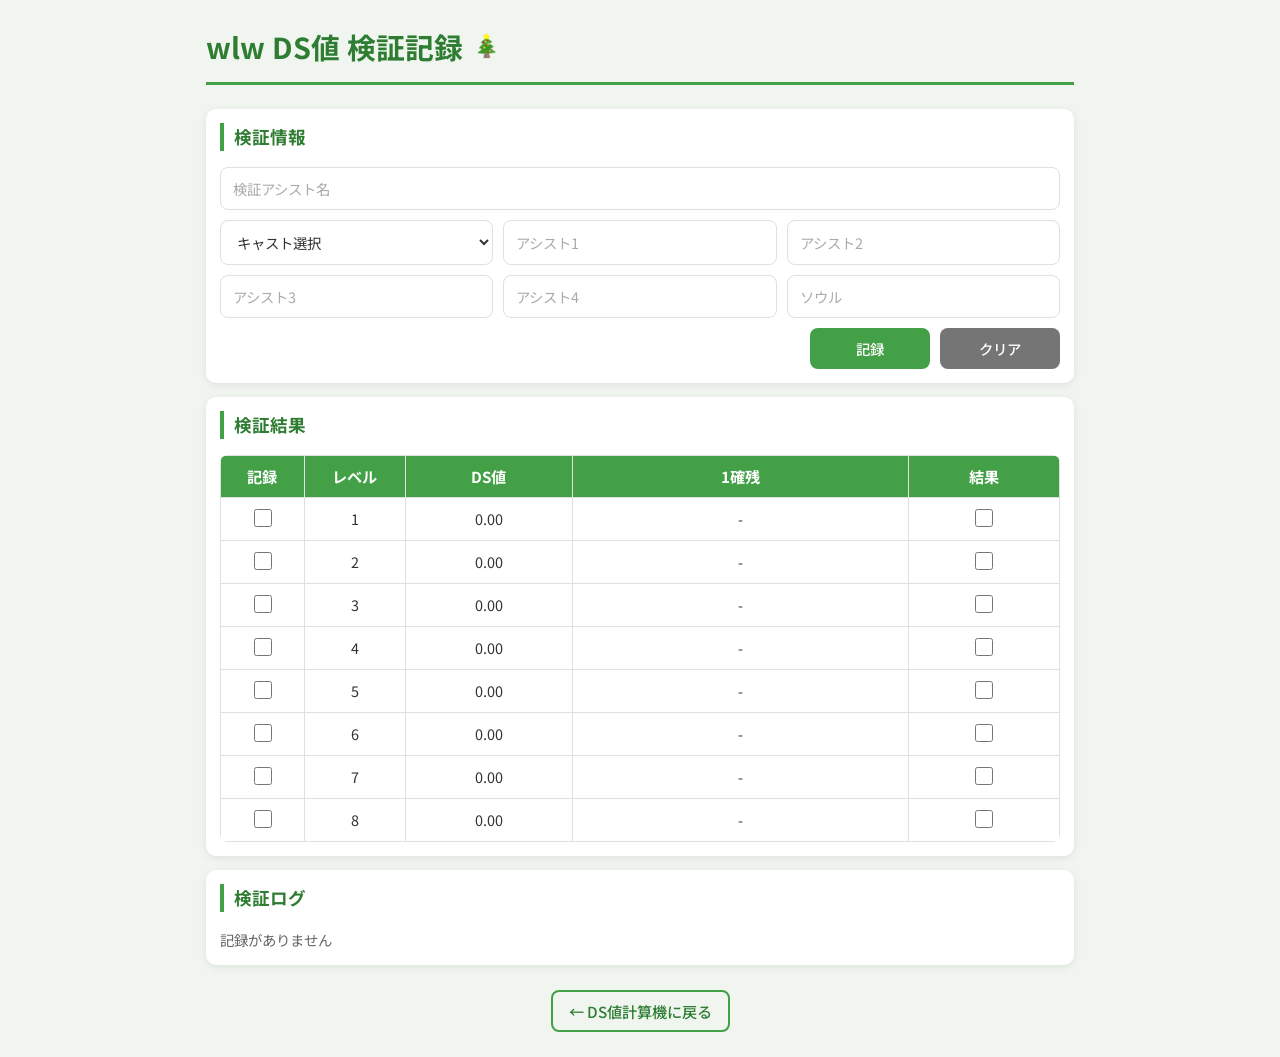
==== Measurement.html @ 7641c210 "検証ページのUIを調整 - 各ブロック名を「検証情報」「検証結果」「検証ログ」に変更 - 「検証アシスト名」のプレースホルダーから「（直打ち）」を削除 - 「CB」列ヘッダーを「記録」に変更 - 1確" ====
<!DOCTYPE html>
<html lang="ja">
<head>
  <meta charset="UTF-8">
  <meta name="viewport" content="width=device-width, initial-scale=1.0">
  <title>DS値検証記録 - wlw</title>
  <link rel="preconnect" href="https://fonts.googleapis.com">
  <link rel="preconnect" href="https://fonts.gstatic.com" crossorigin>
  <link href="https://fonts.googleapis.com/css2?family=Noto+Sans+JP:wght@400;500;700&display=swap" rel="stylesheet">
  <link rel="stylesheet" href="measurement.css">
</head>
<body>
<div class="container">

<h2>
  wlw DS値 検証記録
  <img src="topicon.png" alt="うさみみ" class="title-icon">
</h2>

<!-- ブロック1: 検証情報 -->
<section class="card">
  <h3>検証情報</h3>
  <div class="search-container">

    <!-- 1段目: 検証アシスト名 -->
    <div class="search-row">
      <div class="box full-box">
        <input type="text" id="measureAssistName" placeholder="検証アシスト名">
      </div>
    </div>

    <!-- 2段目: キャスト選択・アシスト1・アシスト2 -->
    <div class="search-row">
      <div class="box">
        <select id="castSelect">
          <option value="">キャスト選択</option>
        </select>
      </div>
      <div class="box">
        <input type="text" id="search1" placeholder="アシスト1">
        <div class="suggestions" id="sug1"></div>
      </div>
      <div class="box">
        <input type="text" id="search2" placeholder="アシスト2">
        <div class="suggestions" id="sug2"></div>
      </div>
    </div>

    <!-- 3段目: アシスト3・アシスト4・ソウル -->
    <div class="search-row">
      <div class="box">
        <input type="text" id="search3" placeholder="アシスト3">
        <div class="suggestions" id="sug3"></div>
      </div>
      <div class="box">
        <input type="text" id="search4" placeholder="アシスト4">
        <div class="suggestions" id="sug4"></div>
      </div>
      <div class="box">
        <input type="text" id="search5" placeholder="ソウル">
        <div class="suggestions" id="sug5"></div>
      </div>
    </div>

    <!-- 4段目: 記録・クリアボタン -->
    <div class="search-row search-row-btns">
      <div class="box">
        <button id="recordButton">記録</button>
      </div>
      <div class="box">
        <button id="clearButton" class="btn-secondary">クリア</button>
      </div>
    </div>

  </div>
</section>

<!-- ブロック2: 検証結果テーブル -->
<section class="card">
  <h3>検証結果</h3>
  <div class="table-wrapper">
    <table id="measureTable">
      <thead>
        <tr>
          <th>記録</th>
          <th>レベル</th>
          <th>DS値</th>
          <th>1確残</th>
          <th>結果</th>
        </tr>
      </thead>
      <tbody>
        <!-- JavaScriptで8行生成 -->
      </tbody>
    </table>
  </div>
</section>

<!-- ブロック3: 検証ログ -->
<section class="card">
  <h3>検証ログ</h3>
  <div id="logContainer">
    <p class="no-log">記録がありません</p>
  </div>
</section>

<!-- 記録確認モーダル -->
<div id="recordModal" class="modal hidden">
  <div class="modal-overlay" id="modalOverlay"></div>
  <div class="modal-content">
    <h4>現在の検証結果を保存しますか？</h4>
    <textarea id="supplementInput" placeholder="補足情報（任意）" rows="3"></textarea>
    <div class="modal-buttons">
      <button id="confirmRecord">OK</button>
      <button id="cancelRecord">キャンセル</button>
    </div>
  </div>
</div>

<div class="back-link">
  <a href="index.html">← DS値計算機に戻る</a>
</div>

</div><!-- /.container -->

<script src="measurement.js"></script>
</body>
</html>
---- measurement.css ----
/* ===== 変数 ===== */
:root {
  --accent: #43a047;
  --accent-dark: #2e7d32;
  --accent-light: #e8f5e9;
  --bg: #f0f5f0;
  --card-bg: #ffffff;
  --text: #333333;
  --text-muted: #666666;
  --border: #e0e0e0;
  --radius: 10px;
  --shadow: 0 2px 8px rgba(0, 0, 0, 0.08);
}

/* ===== ベース ===== */
*, *::before, *::after {
  box-sizing: border-box;
}

body {
  font-family: 'Noto Sans JP', sans-serif;
  background-color: var(--bg);
  color: var(--text);
  margin: 0;
  padding: 0;
  line-height: 1.6;
}

/* ===== コンテナ ===== */
.container {
  max-width: 900px;
  margin: 0 auto;
  padding: 24px 16px;
}

/* ===== 見出し ===== */
h2 {
  font-size: 1.8rem;
  font-weight: 700;
  color: var(--accent-dark);
  margin: 0 0 24px 0;
  padding-bottom: 12px;
  border-bottom: 3px solid var(--accent);
  display: flex;
  align-items: center;
  gap: 8px;
}

h3 {
  font-size: 1.1rem;
  font-weight: 700;
  color: var(--accent-dark);
  margin: 0 0 16px 0;
  padding-left: 10px;
  border-left: 4px solid var(--accent);
}

h4 {
  font-size: 1rem;
  font-weight: 700;
  color: var(--accent-dark);
  margin: 0 0 12px 0;
}

/* ===== カードセクション ===== */
.card {
  background-color: var(--card-bg);
  border-radius: var(--radius);
  box-shadow: var(--shadow);
  padding: 14px;
  margin-bottom: 14px;
}

/* ===== 検索ボックス周り ===== */
.search-container {
  display: flex;
  flex-direction: column;
  gap: 10px;
}

.search-row {
  display: flex;
  gap: 10px;
}

.search-row-btns {
  justify-content: flex-end;
}

.search-row-btns .box {
  flex: 0 0 120px;
}

.box {
  display: inline-block;
  position: relative;
  flex: 1 1 0;
}

.full-box {
  flex: 1 1 100%;
}

input[type="text"], input[type="number"], select {
  font-family: 'Noto Sans JP', sans-serif;
  font-size: 0.9rem;
  padding: 10px 12px;
  border: 1.5px solid var(--border);
  border-radius: 8px;
  width: 100%;
  height: 100%;
  background-color: #fff;
  color: var(--text);
  transition: border-color 0.2s, box-shadow 0.2s;
  outline: none;
}

select {
  cursor: pointer;
}

input[type="text"]:focus, input[type="number"]:focus, select:focus {
  border-color: var(--accent);
  box-shadow: 0 0 0 3px rgba(67, 160, 71, 0.15);
}

input::placeholder {
  color: #aaa;
}

button {
  font-family: 'Noto Sans JP', sans-serif;
  font-size: 0.9rem;
  font-weight: 500;
  padding: 10px 16px;
  border: none;
  border-radius: 8px;
  background-color: var(--accent);
  color: #fff;
  cursor: pointer;
  width: 100%;
  height: 100%;
  transition: background-color 0.2s, transform 0.1s;
}

button:hover {
  background-color: var(--accent-dark);
}

button:active {
  transform: scale(0.97);
}

.btn-secondary {
  background-color: #757575;
}

.btn-secondary:hover {
  background-color: #616161;
}

/* ===== サジェスト ===== */
.suggestions {
  border: 1.5px solid transparent;
  max-height: 150px;
  overflow-y: auto;
  margin-top: 4px;
  position: absolute;
  background-color: white;
  z-index: -1;
  width: 100%;
  border-radius: 8px;
}

.active-border {
  border-color: var(--accent);
  box-shadow: var(--shadow);
  z-index: 1000;
}

.suggestions div {
  padding: 8px 12px;
  cursor: pointer;
  transition: background-color 0.15s ease;
  font-size: 0.9rem;
}

.suggestions div:hover {
  background-color: var(--accent-light);
}

/* ===== テーブル ===== */
.table-wrapper {
  overflow-x: auto;
  -webkit-overflow-scrolling: touch;
  width: 100%;
  border-radius: 8px;
}

#measureTable {
  width: 100%;
  table-layout: fixed;
  border-collapse: collapse;
}

th, td {
  border: 1px solid var(--border);
  padding: 8px 6px;
  text-align: center;
  overflow: hidden;
  white-space: nowrap;
  text-overflow: ellipsis;
}

th {
  font-size: 0.95rem;
  font-weight: 700;
  background-color: var(--accent);
  color: #fff;
}

td {
  font-size: 0.9rem;
  background-color: #fff;
}

tbody tr:hover td {
  background-color: var(--accent-light);
}

/* ===== 検証テーブル列幅 ===== */
#measureTable th:nth-child(1),
#measureTable td:nth-child(1) { width: 10%; } /* CB */
#measureTable th:nth-child(2),
#measureTable td:nth-child(2) { width: 12%; } /* レベル */
#measureTable th:nth-child(3),
#measureTable td:nth-child(3) { width: 20%; } /* DS値 */
#measureTable th:nth-child(4),
#measureTable td:nth-child(4) { width: 40%; } /* 1確残 */
#measureTable th:nth-child(5),
#measureTable td:nth-child(5) { width: 18%; } /* 結果 */

/* ===== チェックボックス ===== */
input[type="checkbox"] {
  width: 18px;
  height: 18px;
  cursor: pointer;
  accent-color: var(--accent);
}

/* ===== ログ表示 ===== */
#logContainer {
  display: flex;
  flex-direction: column;
  gap: 10px;
}

.no-log {
  color: var(--text-muted);
  font-size: 0.9rem;
  margin: 0;
}

.log-entry {
  background-color: var(--accent-light);
  border-left: 4px solid var(--accent);
  border-radius: 6px;
  padding: 10px 14px;
  font-size: 0.88rem;
}

.log-header {
  font-weight: 700;
  color: var(--accent-dark);
  margin-bottom: 4px;
  word-break: break-all;
}

.log-line {
  padding: 1px 0 1px 8px;
  color: var(--text);
  word-break: break-all;
}

.log-supplement {
  margin-top: 6px;
  padding-top: 6px;
  border-top: 1px solid #c8e6c9;
  color: var(--text-muted);
  font-size: 0.85rem;
}

.result-ok {
  color: #2e7d32;
  font-weight: 700;
}

.result-ng {
  color: #c62828;
  font-weight: 700;
}

/* ===== モーダル ===== */
.modal {
  position: fixed;
  inset: 0;
  z-index: 9999;
  display: flex;
  align-items: center;
  justify-content: center;
}

.modal.hidden {
  display: none;
}

.modal-overlay {
  position: absolute;
  inset: 0;
  background-color: rgba(0, 0, 0, 0.4);
}

.modal-content {
  position: relative;
  background-color: #fff;
  border-radius: var(--radius);
  box-shadow: 0 8px 32px rgba(0, 0, 0, 0.18);
  padding: 24px;
  width: 90%;
  max-width: 420px;
  z-index: 1;
}

.modal-content h4 {
  margin-bottom: 14px;
}

.modal-content textarea {
  font-family: 'Noto Sans JP', sans-serif;
  font-size: 0.9rem;
  width: 100%;
  padding: 10px 12px;
  border: 1.5px solid var(--border);
  border-radius: 8px;
  resize: vertical;
  outline: none;
  color: var(--text);
  transition: border-color 0.2s;
}

.modal-content textarea:focus {
  border-color: var(--accent);
  box-shadow: 0 0 0 3px rgba(67, 160, 71, 0.15);
}

.modal-buttons {
  display: flex;
  gap: 10px;
  margin-top: 14px;
}

.modal-buttons button {
  flex: 1;
  padding: 10px;
}

#cancelRecord {
  background-color: #757575;
}

#cancelRecord:hover {
  background-color: #616161;
}

/* ===== 戻るリンク ===== */
.back-link {
  text-align: center;
  padding: 20px 0 8px;
}

.back-link a {
  color: var(--accent-dark);
  text-decoration: none;
  font-size: 0.95rem;
  font-weight: 500;
  padding: 8px 16px;
  border: 2px solid var(--accent);
  border-radius: 8px;
  transition: background-color 0.2s, color 0.2s;
}

.back-link a:hover {
  background-color: var(--accent);
  color: #fff;
}

/* ===== アイコン ===== */
.title-icon {
  width: 32px;
  height: 32px;
  vertical-align: middle;
}

/* ===== レスポンシブ ===== */
@media screen and (max-width: 500px) {
  h2 {
    font-size: 1.4rem;
  }

  input[type="text"], input[type="number"], select, button {
    font-size: 14px;
    width: 100%;
  }
}
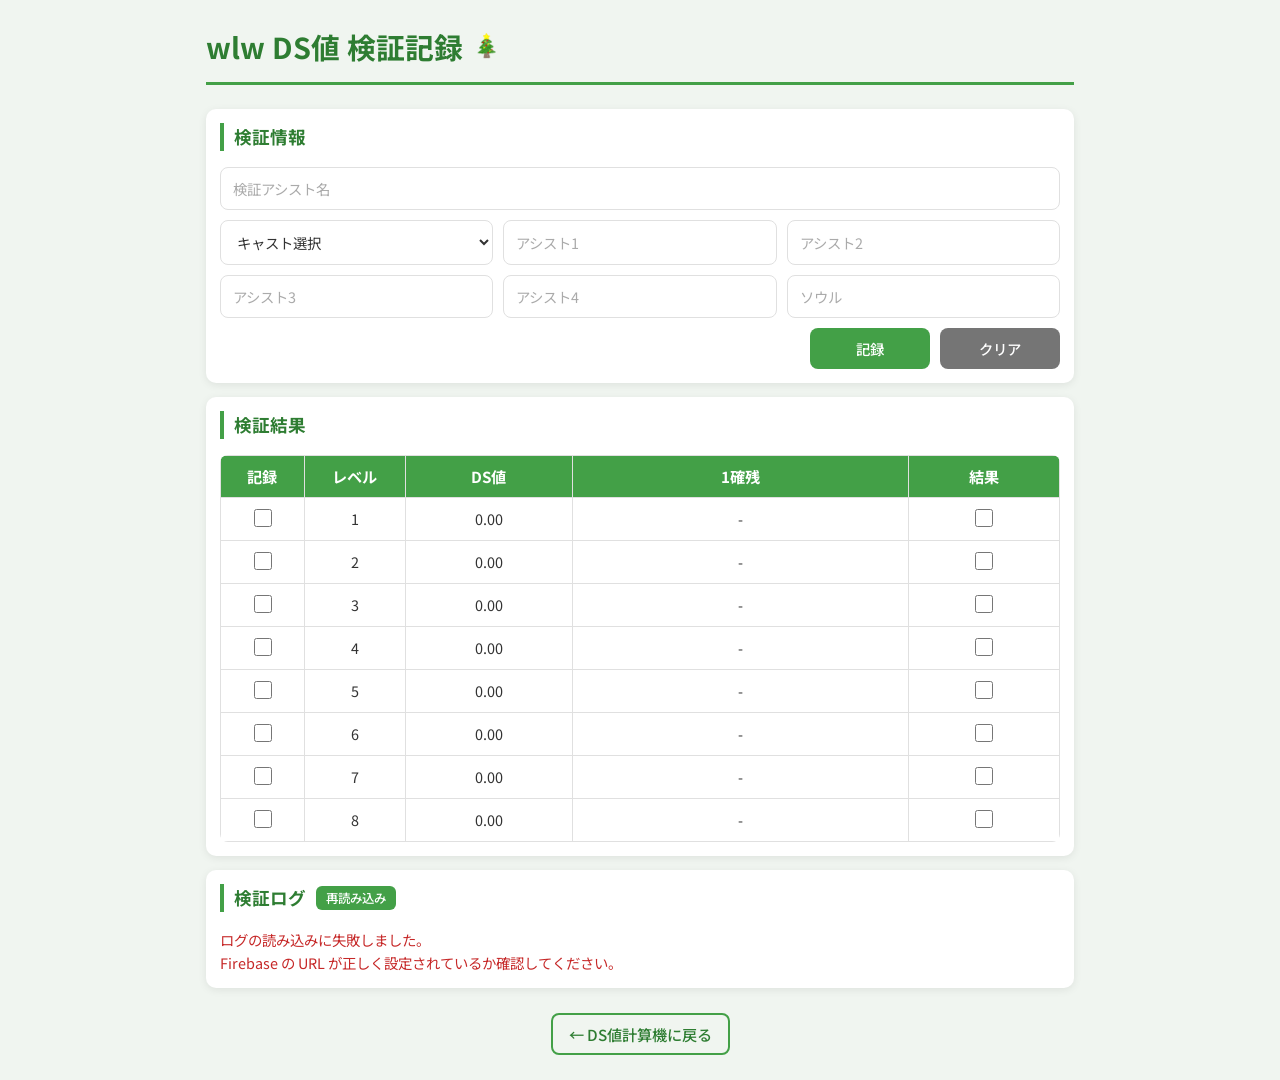
==== commit bf531374: "ログ保存をFirebase Realtime Databaseに切り替え - localStorageを廃止し、Firebase REST APIでクラウド保存に変更 - FIREBASE_DB_UR" ====
--- a/Measurement.html
+++ b/Measurement.html
@@ -98,7 +98,7 @@
 
 <!-- ブロック3: 検証ログ -->
 <section class="card">
-  <h3>検証ログ</h3>
+  <h3>検証ログ <button id="reloadLogButton" class="btn-reload">再読み込み</button></h3>
   <div id="logContainer">
     <p class="no-log">記録がありません</p>
   </div>
--- a/measurement.css
+++ b/measurement.css
@@ -53,6 +53,19 @@
   margin: 0 0 16px 0;
   padding-left: 10px;
   border-left: 4px solid var(--accent);
+  display: flex;
+  align-items: center;
+  gap: 10px;
+}
+
+.btn-reload {
+  font-size: 0.78rem;
+  font-weight: 500;
+  padding: 3px 10px;
+  width: auto;
+  height: auto;
+  background-color: var(--accent);
+  border-radius: 6px;
 }
 
 h4 {
@@ -255,6 +268,10 @@
   gap: 10px;
 }
 
+.log-error {
+  color: #c62828 !important;
+}
+
 .no-log {
   color: var(--text-muted);
   font-size: 0.9rem;
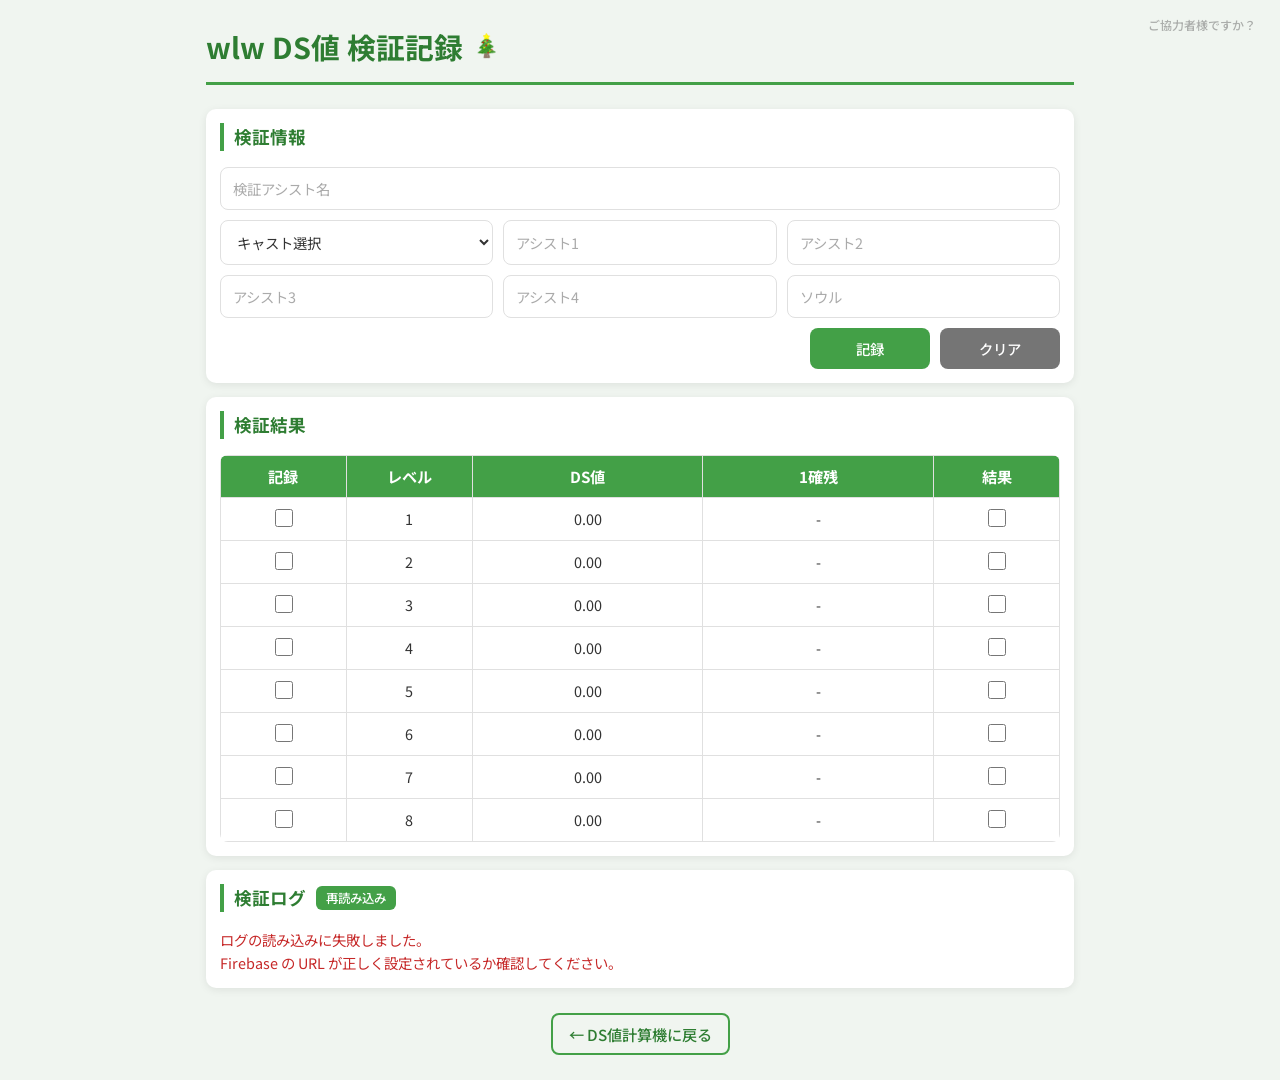
==== commit 312047b6: "記録後クリア・認証システムの実装 - 記録保存後にアシスト/ソウル入力を自動クリア - 右上に目立たない「ご協力者様ですか？」認証ボタンを追加 - 認証モーダルでコードをGASに送信し、OKなら30日" ====
--- a/Measurement.html
+++ b/Measurement.html
@@ -10,6 +10,24 @@
   <link rel="stylesheet" href="measurement.css">
 </head>
 <body>
+<!-- 認証ボタン（右上固定） -->
+<button id="authButton" class="btn-auth">ご協力者様ですか？</button>
+
+<!-- 認証モーダル -->
+<div id="authModal" class="modal hidden">
+  <div class="modal-overlay" id="authModalOverlay"></div>
+  <div class="modal-content">
+    <h4>認証</h4>
+    <p class="auth-description">作成者から送られた編集用コードを入力してください。<br>ログの投稿・削除が可能になります。</p>
+    <input type="text" id="authCodeInput" placeholder="編集用コード" autocomplete="off">
+    <p id="authError" class="auth-error"></p>
+    <div class="modal-buttons">
+      <button id="confirmAuth">OK</button>
+      <button id="cancelAuth" class="btn-secondary">キャンセル</button>
+    </div>
+  </div>
+</div>
+
 <div class="container">
 
 <h2>
--- a/measurement.css
+++ b/measurement.css
@@ -242,16 +242,17 @@
 }
 
 /* ===== 検証テーブル列幅 ===== */
+/* 記録・レベル・結果: 各15%、DS値・1確残: 残り55%を半分ずつ */
 #measureTable th:nth-child(1),
-#measureTable td:nth-child(1) { width: 10%; } /* CB */
+#measureTable td:nth-child(1) { width: 15%; } /* 記録 */
 #measureTable th:nth-child(2),
-#measureTable td:nth-child(2) { width: 12%; } /* レベル */
+#measureTable td:nth-child(2) { width: 15%; } /* レベル */
 #measureTable th:nth-child(3),
-#measureTable td:nth-child(3) { width: 20%; } /* DS値 */
+#measureTable td:nth-child(3) { width: 27.5%; } /* DS値 */
 #measureTable th:nth-child(4),
-#measureTable td:nth-child(4) { width: 40%; } /* 1確残 */
+#measureTable td:nth-child(4) { width: 27.5%; } /* 1確残 */
 #measureTable th:nth-child(5),
-#measureTable td:nth-child(5) { width: 18%; } /* 結果 */
+#measureTable td:nth-child(5) { width: 15%; } /* 結果 */
 
 /* ===== チェックボックス ===== */
 input[type="checkbox"] {
@@ -279,11 +280,38 @@
 }
 
 .log-entry {
+  position: relative;
   background-color: var(--accent-light);
   border-left: 4px solid var(--accent);
   border-radius: 6px;
   padding: 10px 14px;
   font-size: 0.88rem;
+}
+
+.log-delete-btn {
+  position: absolute;
+  top: 7px;
+  right: 7px;
+  width: 26px;
+  height: 26px;
+  padding: 0;
+  background-color: transparent;
+  color: #aaa;
+  border-radius: 5px;
+  display: flex;
+  align-items: center;
+  justify-content: center;
+  opacity: 0;
+  transition: opacity 0.15s, background-color 0.15s, color 0.15s;
+}
+
+.log-entry:hover .log-delete-btn {
+  opacity: 1;
+}
+
+.log-delete-btn:hover {
+  background-color: #ffebee;
+  color: #c62828;
 }
 
 .log-header {
@@ -389,6 +417,50 @@
   background-color: #616161;
 }
 
+/* ===== 認証ボタン ===== */
+.btn-auth {
+  position: fixed;
+  top: 12px;
+  right: 16px;
+  width: auto;
+  height: auto;
+  background: none;
+  border: none;
+  color: var(--text-muted);
+  font-size: 0.75rem;
+  padding: 4px 8px;
+  cursor: pointer;
+  opacity: 0.5;
+  transition: opacity 0.2s;
+  z-index: 200;
+  box-shadow: none;
+}
+
+.btn-auth:hover {
+  background: none;
+  opacity: 1;
+  transform: none;
+}
+
+.btn-auth.authenticated {
+  color: var(--accent-dark);
+  opacity: 0.7;
+}
+
+.auth-description {
+  font-size: 0.88rem;
+  color: var(--text-muted);
+  margin: 0 0 14px 0;
+  line-height: 1.6;
+}
+
+.auth-error {
+  font-size: 0.82rem;
+  color: #c62828;
+  margin: 6px 0 0 0;
+  min-height: 1.2em;
+}
+
 /* ===== 戻るリンク ===== */
 .back-link {
   text-align: center;
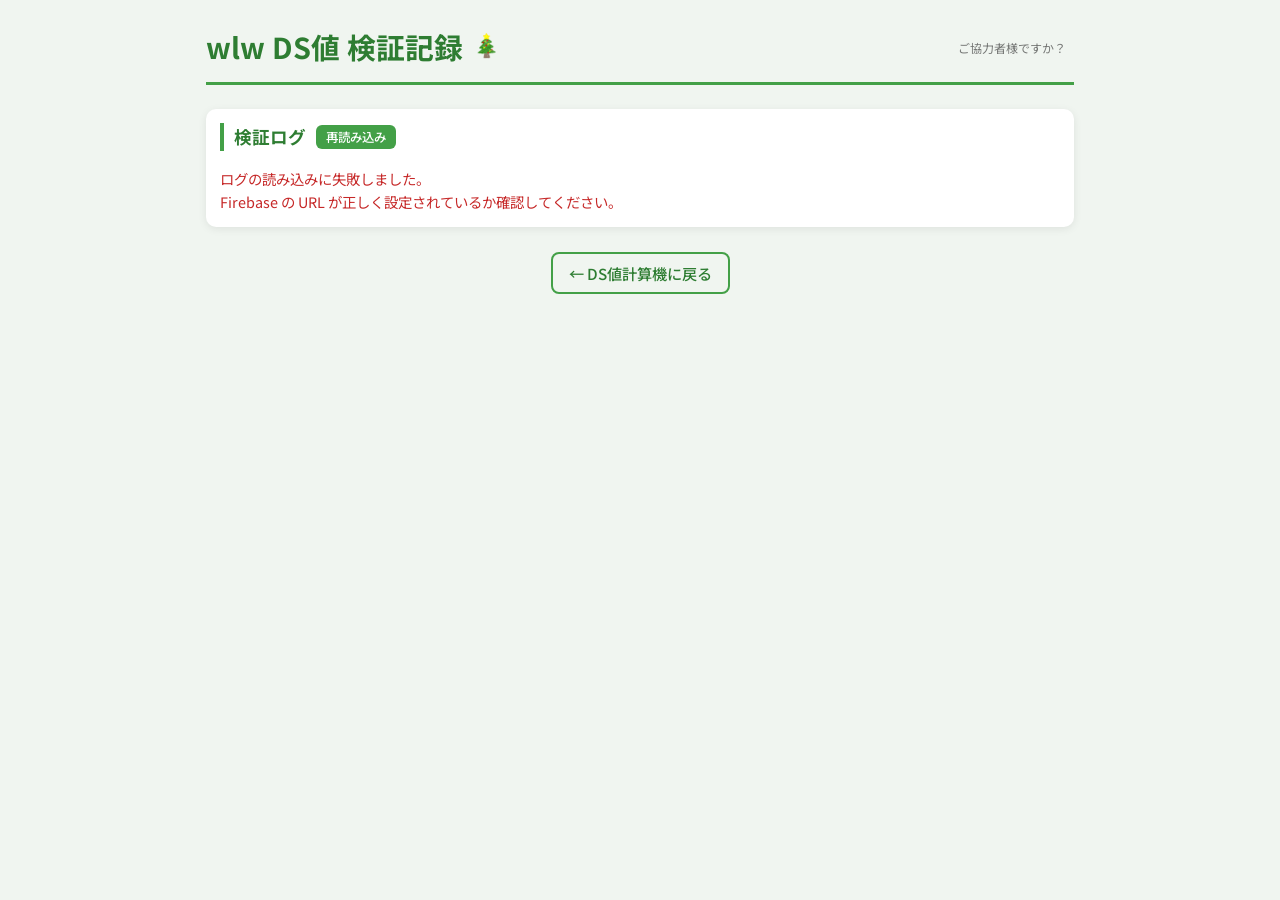
==== commit 9c20fecf: "未認証時に検証情報・検証結果を非表示、認証ボタンの追尾廃止と色調整 - 未認証時は sectionInfo・sectionResult を display:none で隠す - 認証ボタンを fixe" ====
--- a/Measurement.html
+++ b/Measurement.html
@@ -10,9 +10,6 @@
   <link rel="stylesheet" href="measurement.css">
 </head>
 <body>
-<!-- 認証ボタン（右上固定） -->
-<button id="authButton" class="btn-auth">ご協力者様ですか？</button>
-
 <!-- 認証モーダル -->
 <div id="authModal" class="modal hidden">
   <div class="modal-overlay" id="authModalOverlay"></div>
@@ -33,10 +30,11 @@
 <h2>
   wlw DS値 検証記録
   <img src="topicon.png" alt="うさみみ" class="title-icon">
+  <button id="authButton" class="btn-auth">ご協力者様ですか？</button>
 </h2>
 
 <!-- ブロック1: 検証情報 -->
-<section class="card">
+<section class="card" id="sectionInfo">
   <h3>検証情報</h3>
   <div class="search-container">
 
@@ -94,7 +92,7 @@
 </section>
 
 <!-- ブロック2: 検証結果テーブル -->
-<section class="card">
+<section class="card" id="sectionResult">
   <h3>検証結果</h3>
   <div class="table-wrapper">
     <table id="measureTable">
--- a/measurement.css
+++ b/measurement.css
@@ -418,22 +418,25 @@
 }
 
 /* ===== 認証ボタン ===== */
+h2 {
+  position: relative;
+}
+
 .btn-auth {
-  position: fixed;
-  top: 12px;
-  right: 16px;
+  margin-left: auto;
   width: auto;
   height: auto;
   background: none;
   border: none;
-  color: var(--text-muted);
+  color: var(--text);
   font-size: 0.75rem;
+  font-weight: 400;
   padding: 4px 8px;
   cursor: pointer;
-  opacity: 0.5;
+  opacity: 0.65;
   transition: opacity 0.2s;
-  z-index: 200;
   box-shadow: none;
+  white-space: nowrap;
 }
 
 .btn-auth:hover {
@@ -444,7 +447,7 @@
 
 .btn-auth.authenticated {
   color: var(--accent-dark);
-  opacity: 0.7;
+  opacity: 0.8;
 }
 
 .auth-description {
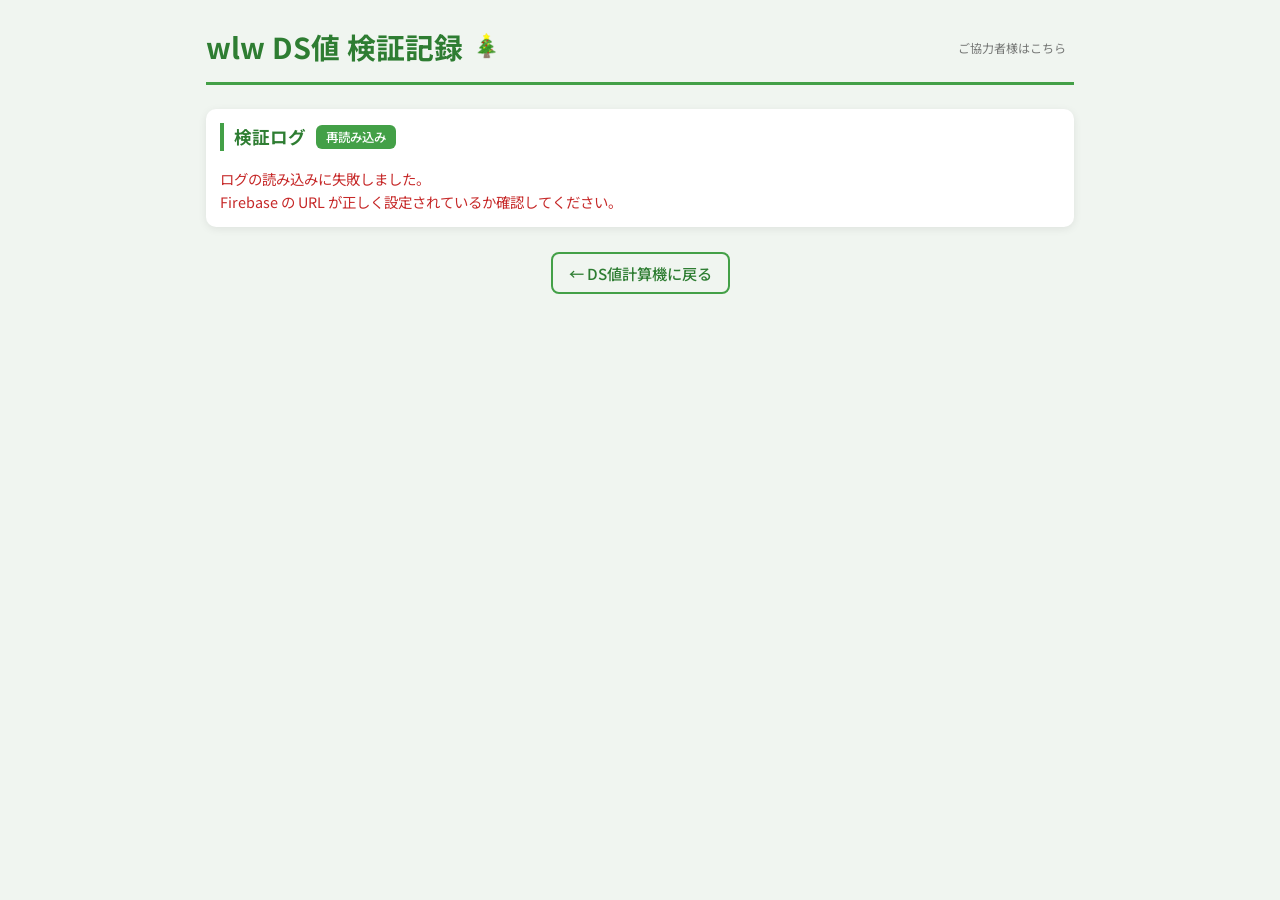
==== commit 5e46a0c7: "feat(measurement): 認証済み時に「使用方法」ボタンとウィンドウを追加 - 認証済みの場合、右上ボタンのテキストを「使用方法」に変更 - ボタンクリックで使用方法モーダルを表示（未認証" ====
--- a/Measurement.html
+++ b/Measurement.html
@@ -15,7 +15,7 @@
   <div class="modal-overlay" id="authModalOverlay"></div>
   <div class="modal-content">
     <h4>認証</h4>
-    <p class="auth-description">作成者から送られた編集用コードを入力してください。<br>ログの投稿・削除が可能になります。</p>
+    <p class="auth-description">作成者から送られた編集用コードを入力してください。<br>検証結果の投稿・削除が可能になります。</p>
     <input type="text" id="authCodeInput" placeholder="編集用コード" autocomplete="off">
     <p id="authError" class="auth-error"></p>
     <div class="modal-buttons">
@@ -30,7 +30,7 @@
 <h2>
   wlw DS値 検証記録
   <img src="topicon.png" alt="うさみみ" class="title-icon">
-  <button id="authButton" class="btn-auth">ご協力者様ですか？</button>
+  <button id="authButton" class="btn-auth">ご協力者様はこちら</button>
 </h2>
 
 <!-- ブロック1: 検証情報 -->
@@ -69,7 +69,7 @@
         <div class="suggestions" id="sug3"></div>
       </div>
       <div class="box">
-        <input type="text" id="search4" placeholder="アシスト4">
+        <input type="text" id="search4" placeholder="アシスト4(Lv6以上)">
         <div class="suggestions" id="sug4"></div>
       </div>
       <div class="box">
@@ -120,6 +120,22 @@
   </div>
 </section>
 
+<!-- 使用方法モーダル -->
+<div id="usageModal" class="modal hidden">
+  <div class="modal-overlay" id="usageModalOverlay"></div>
+  <div class="modal-content">
+    <h4>使用方法</h4>
+    <ol class="usage-list">
+      <li>検証情報にキャスト、アシスト、ソウルの情報を入力してください。</li>
+      <li>各レベルごとに、兵士をとれたか（自由曲線の場合は8体）をチェックし、取れた場合は検証結果の「結果」列にチェックを入れてください。</li>
+      <li>履歴として残したい行の「記録」列にチェックを入れ、検証情報にある「記録」ボタンを押すと検証結果がログに追加されます。</li>
+    </ol>
+    <div class="modal-buttons">
+      <button id="closeUsage">閉じる</button>
+    </div>
+  </div>
+</div>
+
 <!-- 記録確認モーダル -->
 <div id="recordModal" class="modal hidden">
   <div class="modal-overlay" id="modalOverlay"></div>
--- a/measurement.css
+++ b/measurement.css
@@ -464,6 +464,23 @@
   min-height: 1.2em;
 }
 
+/* ===== 使用方法モーダル ===== */
+.usage-list {
+  font-size: 0.9rem;
+  color: var(--text);
+  line-height: 1.8;
+  margin: 0 0 4px 0;
+  padding-left: 1.4em;
+}
+
+.usage-list li {
+  margin-bottom: 10px;
+}
+
+.usage-list li:last-child {
+  margin-bottom: 0;
+}
+
 /* ===== 戻るリンク ===== */
 .back-link {
   text-align: center;
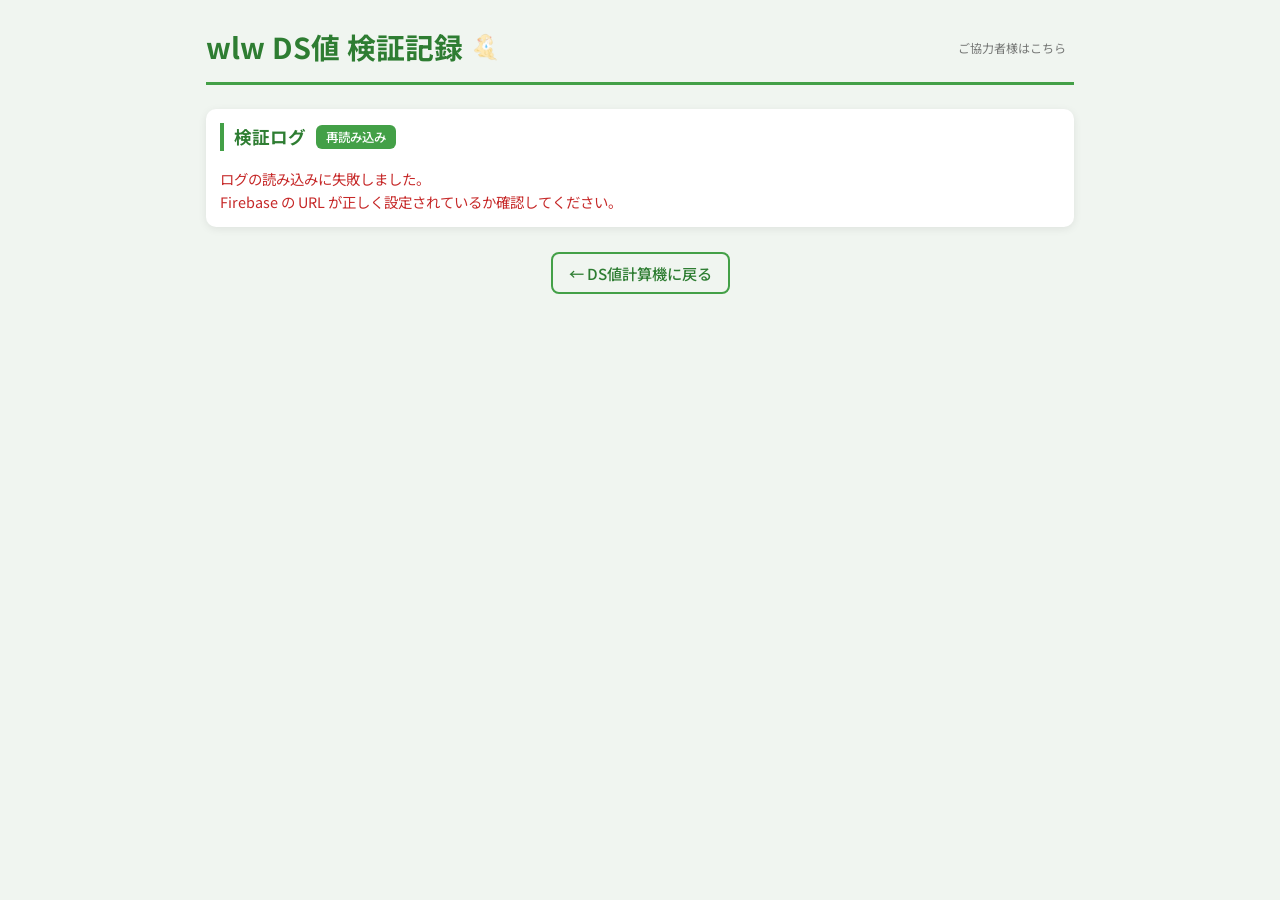
==== commit 5d4873e9: "Refresh measurement script cache after history fix" ====
--- a/Measurement.html
+++ b/Measurement.html
@@ -155,6 +155,6 @@
 
 </div><!-- /.container -->
 
-<script src="measurement.js"></script>
+<script src="measurement.js?v=20261005-01"></script>
 </body>
 </html>
--- a/measurement.css
+++ b/measurement.css
@@ -267,6 +267,27 @@
   display: flex;
   flex-direction: column;
   gap: 10px;
+  max-height: 600px;
+  overflow-y: auto;
+  padding-right: 4px;
+}
+
+#logContainer::-webkit-scrollbar {
+  width: 6px;
+}
+
+#logContainer::-webkit-scrollbar-track {
+  background: var(--accent-light);
+  border-radius: 3px;
+}
+
+#logContainer::-webkit-scrollbar-thumb {
+  background: var(--accent);
+  border-radius: 3px;
+}
+
+#logContainer::-webkit-scrollbar-thumb:hover {
+  background: var(--accent-dark);
 }
 
 .log-error {
